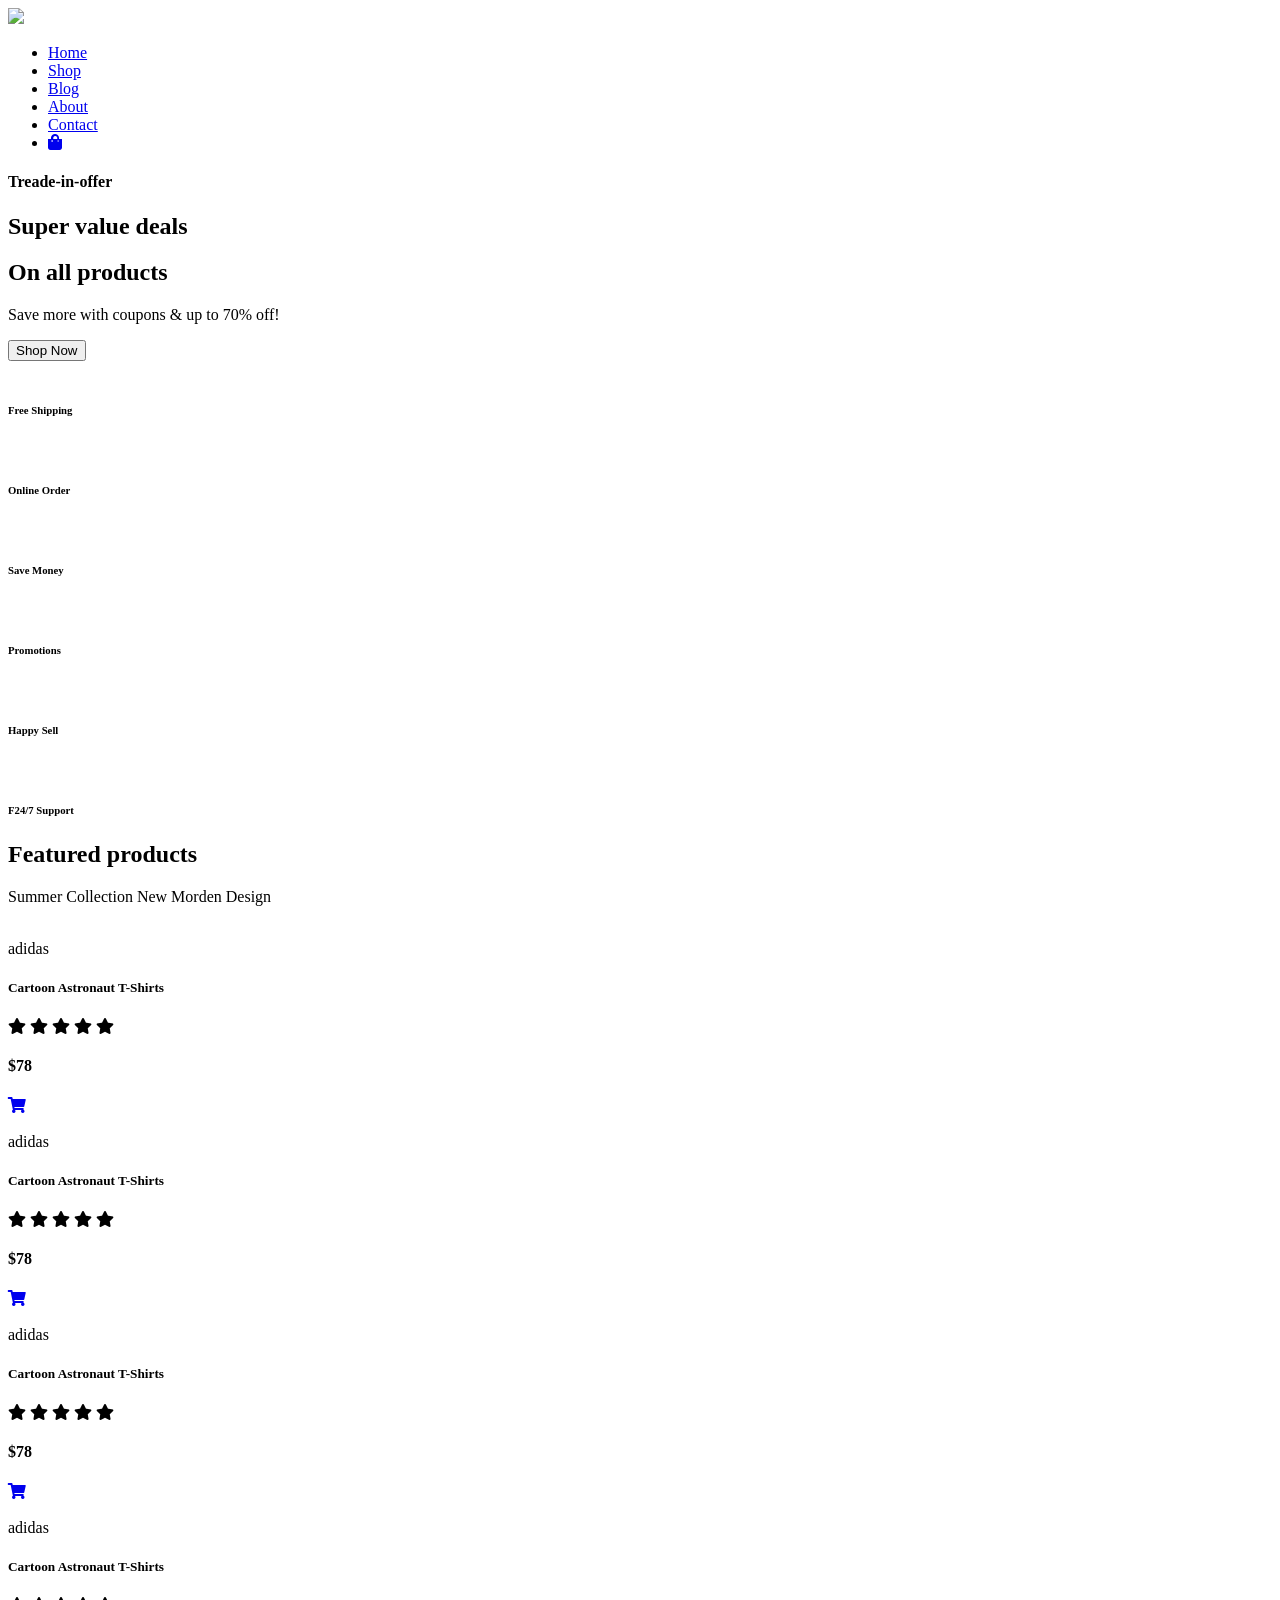
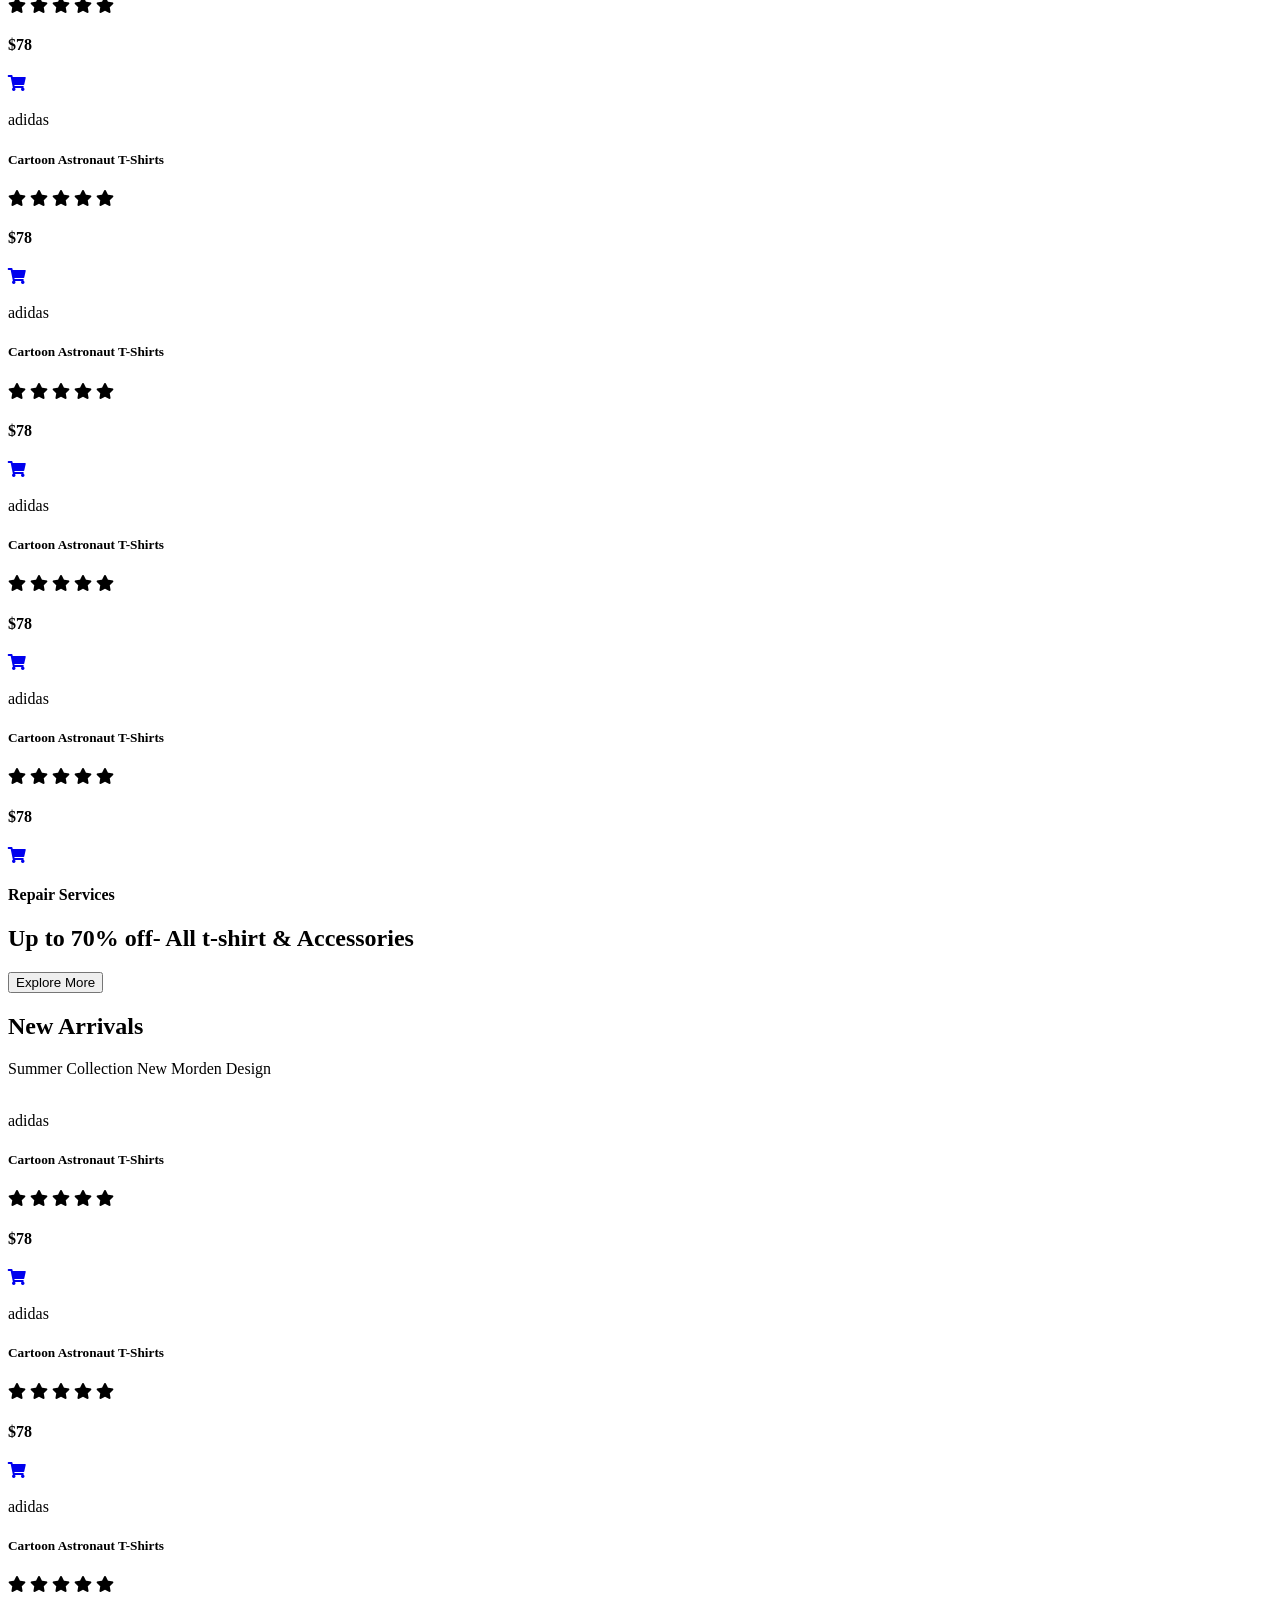
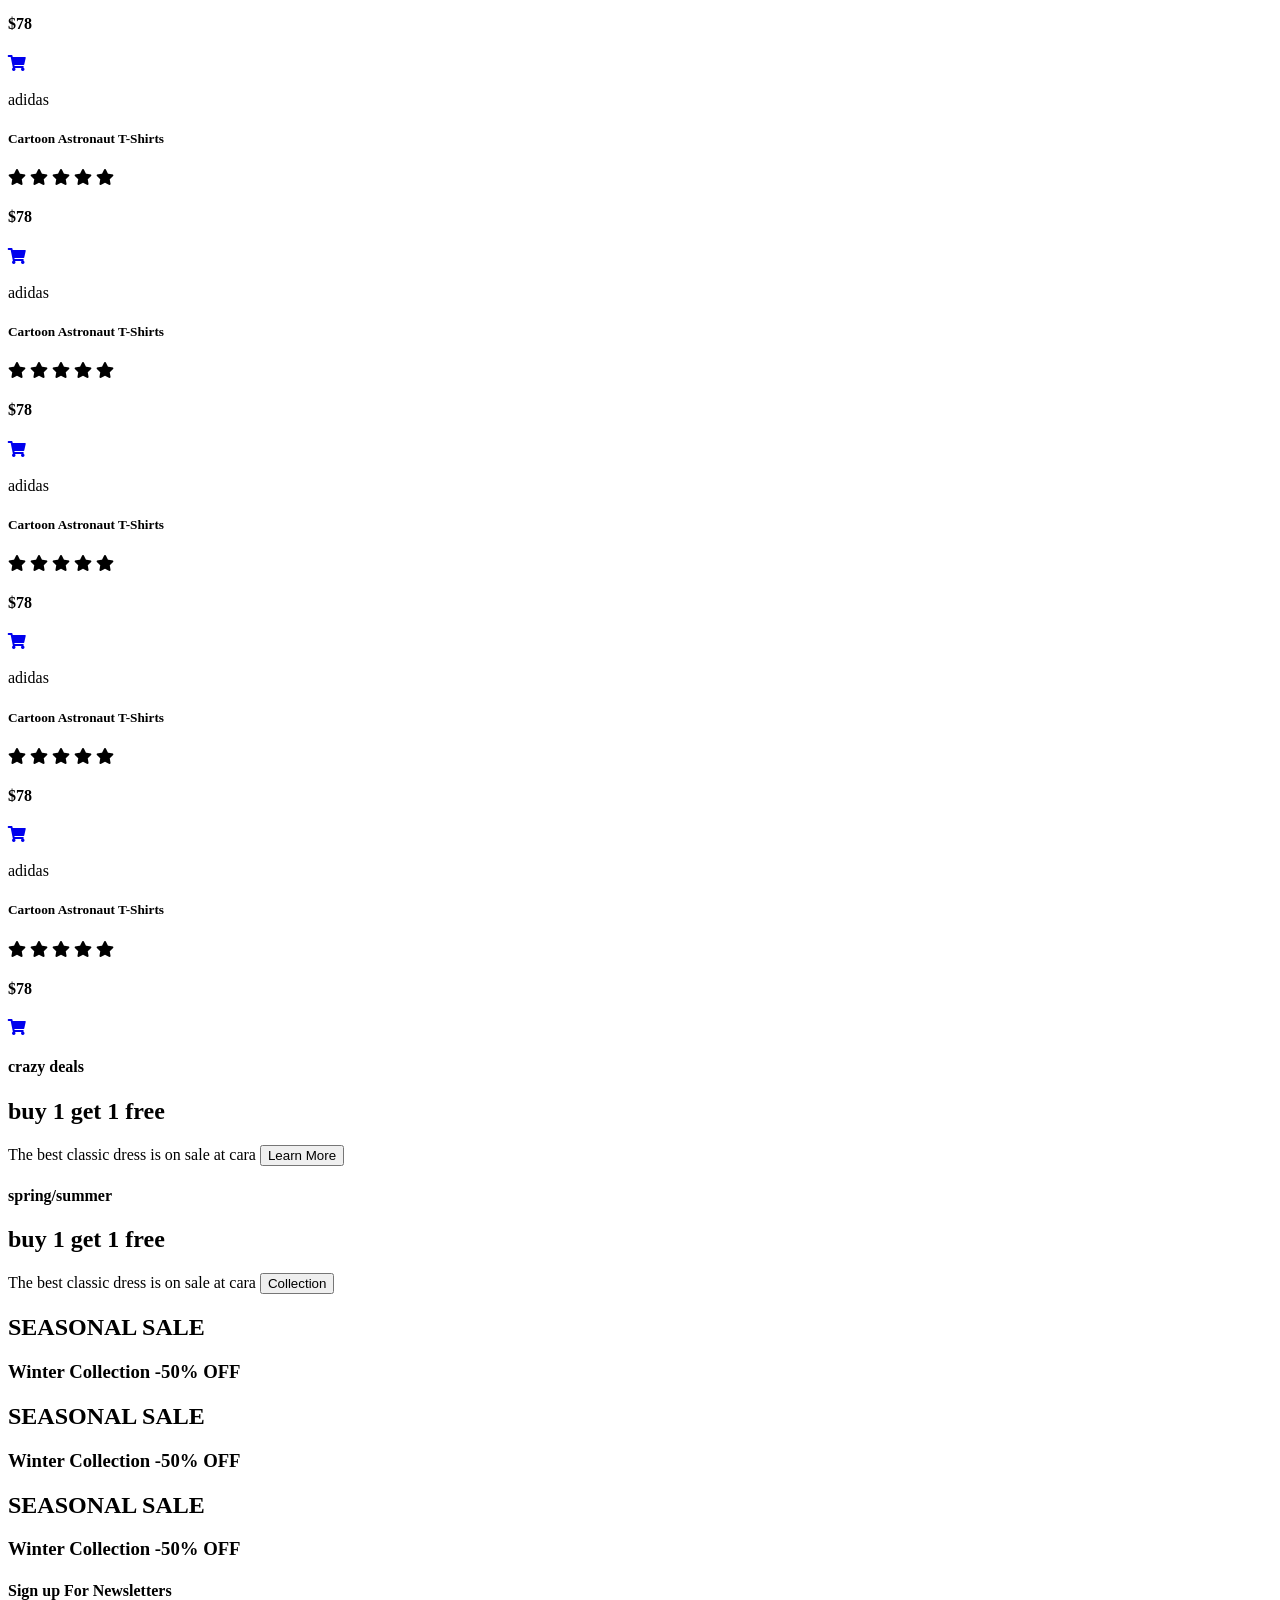
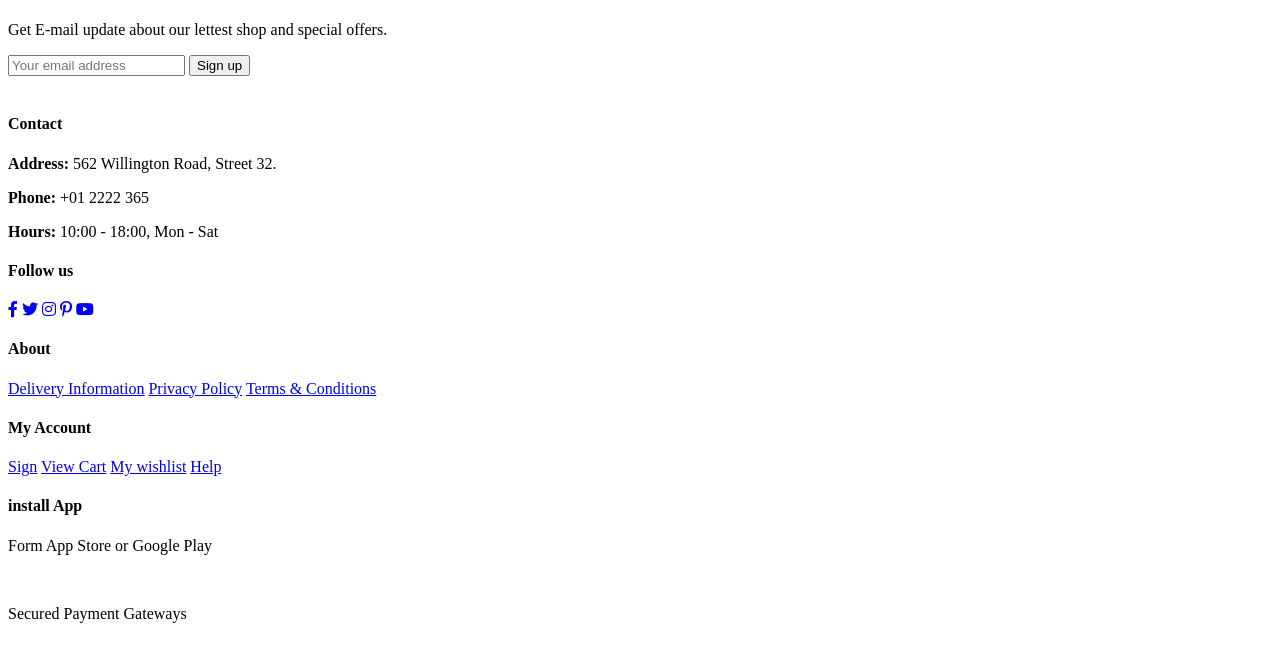
==== index.html @ d1a88b4b "Add index page" ====
<!DOCTYPE html>
<html lang="en">

<head>
    <meta charset="UTF-8">
    <meta name="viewport" content="width=device-width, initial-scale=1.0">
    <title>Cara_ecommerce_website</title>
    <link rel="stylesheet" href="style.css">
    <link rel="stylesheet" href="https://cdnjs.cloudflare.com/ajax/libs/font-awesome/5.15.4/css/all.min.css">
</head>

<body>

    <section id="header">
        <a href="#"><img src="img/logo.png" class="logo"></a>
        <div>
            <ul id="navbar">
                <li><a class="active" href="index.html">Home</a></li>
                <li><a href="shop.html">Shop</a></li>
                <li><a href="blog.html">Blog</a></li>
                <li><a href="about.html">About</a></li>
                <li><a href="contact.html">Contact</a></li>
                <li><a href="cart.html"><i class="fas fa-shopping-bag"></i></a></li>
            </ul>
        </div>
    </section>
    <section id="hero">
        <h4>Treade-in-offer</h4>
        <h2>Super value deals</h2>
        <h1>On all products</h1>
        <p>Save more with coupons & up to 70% off!</p>
        <button>Shop Now</button>
    </section>
    <section id="feature" class="section-p1">
        <div class="fe-box">
            <img src="img/features/f1.png" alt="">
            <h6>Free Shipping</h6>
        </div>
        <div class="fe-box">
            <img src="img/features/f2.png" alt="">
            <h6>Online Order</h6>
        </div>
        <div class="fe-box">
            <img src="img/features/f3.png" alt="">
            <h6>Save Money</h6>
        </div>
        <div class="fe-box">
            <img src="img/features/f4.png" alt="">
            <h6>Promotions</h6>
        </div>
        <div class="fe-box">
            <img src="img/features/f5.png" alt="">
            <h6>Happy Sell</h6>
        </div>
        <div class="fe-box">
            <img src="img/features/f6.png" alt="">
            <h6>F24/7 Support</h6>
        </div>
    </section>
    <section id="product1" class="section-p1">
        <h2>Featured products</h2>
        <p>Summer Collection New Morden Design</p>
        <div class="pro-container">
            <div class="pro">
                <img src="img/products/f1.jpg" alt="">
                <div class="des">
                    <span>adidas</span>
                    <h5>Cartoon Astronaut T-Shirts</h5>
                    <div class="star">
                        <i class="fas fa-star"></i>
                        <i class="fas fa-star"></i>
                        <i class="fas fa-star"></i>
                        <i class="fas fa-star"></i>
                        <i class="fas fa-star"></i>
                    </div>
                    <h4>$78</h4>
                </div>
                <a href="#"><i class="fas fa-shopping-cart cart"></i></a>
            </div>
            <div class="pro">
                <img src="img/products/f2.jpg" alt="">
                <div class="des">
                    <span>adidas</span>
                    <h5>Cartoon Astronaut T-Shirts</h5>
                    <div class="star">
                        <i class="fas fa-star"></i>
                        <i class="fas fa-star"></i>
                        <i class="fas fa-star"></i>
                        <i class="fas fa-star"></i>
                        <i class="fas fa-star"></i>
                    </div>
                    <h4>$78</h4>
                </div>
                <a href="#"><i class="fas fa-shopping-cart cart"></i></a>
            </div>
            <div class="pro">
                <img src="img/products/f3.jpg" alt="">
                <div class="des">
                    <span>adidas</span>
                    <h5>Cartoon Astronaut T-Shirts</h5>
                    <div class="star">
                        <i class="fas fa-star"></i>
                        <i class="fas fa-star"></i>
                        <i class="fas fa-star"></i>
                        <i class="fas fa-star"></i>
                        <i class="fas fa-star"></i>
                    </div>
                    <h4>$78</h4>
                </div>
                <a href="#"><i class="fas fa-shopping-cart cart"></i></a>
            </div>
            <div class="pro">
                <img src="img/products/f4.jpg" alt="">
                <div class="des">
                    <span>adidas</span>
                    <h5>Cartoon Astronaut T-Shirts</h5>
                    <div class="star">
                        <i class="fas fa-star"></i>
                        <i class="fas fa-star"></i>
                        <i class="fas fa-star"></i>
                        <i class="fas fa-star"></i>
                        <i class="fas fa-star"></i>
                    </div>
                    <h4>$78</h4>
                </div>
                <a href="#"><i class="fas fa-shopping-cart cart"></i></a>
            </div>
            <div class="pro">
                <img src="img/products/f5.jpg" alt="">
                <div class="des">
                    <span>adidas</span>
                    <h5>Cartoon Astronaut T-Shirts</h5>
                    <div class="star">
                        <i class="fas fa-star"></i>
                        <i class="fas fa-star"></i>
                        <i class="fas fa-star"></i>
                        <i class="fas fa-star"></i>
                        <i class="fas fa-star"></i>
                    </div>
                    <h4>$78</h4>
                </div>
                <a href="#"><i class="fas fa-shopping-cart cart"></i></a>
            </div>
            <div class="pro">
                <img src="img/products/f6.jpg" alt="">
                <div class="des">
                    <span>adidas</span>
                    <h5>Cartoon Astronaut T-Shirts</h5>
                    <div class="star">
                        <i class="fas fa-star"></i>
                        <i class="fas fa-star"></i>
                        <i class="fas fa-star"></i>
                        <i class="fas fa-star"></i>
                        <i class="fas fa-star"></i>
                    </div>
                    <h4>$78</h4>
                </div>
                <a href="#"><i class="fas fa-shopping-cart cart"></i></a>
            </div>
            <div class="pro">
                <img src="img/products/f7.jpg" alt="">
                <div class="des">
                    <span>adidas</span>
                    <h5>Cartoon Astronaut T-Shirts</h5>
                    <div class="star">
                        <i class="fas fa-star"></i>
                        <i class="fas fa-star"></i>
                        <i class="fas fa-star"></i>
                        <i class="fas fa-star"></i>
                        <i class="fas fa-star"></i>
                    </div>
                    <h4>$78</h4>
                </div>
                <a href="#"><i class="fas fa-shopping-cart cart"></i></a>
            </div>
            <div class="pro">
                <img src="img/products/f8.jpg" alt="">
                <div class="des">
                    <span>adidas</span>
                    <h5>Cartoon Astronaut T-Shirts</h5>
                    <div class="star">
                        <i class="fas fa-star"></i>
                        <i class="fas fa-star"></i>
                        <i class="fas fa-star"></i>
                        <i class="fas fa-star"></i>
                        <i class="fas fa-star"></i>
                    </div>
                    <h4>$78</h4>
                </div>
                <a href="#"><i class="fas fa-shopping-cart cart"></i></a>
            </div>
        </div>
    </section>
    <section id="cta" class="section-m1">
        <h4>Repair Services</h4>
        <h2>Up to <span>70% off</span>- All t-shirt & Accessories</h2>
        <button class="normal">Explore More</button>
    </section>
    <section id="product1" class="section-p1">
        <h2>New Arrivals</h2>
        <p>Summer Collection New Morden Design</p>
        <div class="pro-container">
            <div class="pro">
                <img src="img/products/n1.jpg" alt="">
                <div class="des">
                    <span>adidas</span>
                    <h5>Cartoon Astronaut T-Shirts</h5>
                    <div class="star">
                        <i class="fas fa-star"></i>
                        <i class="fas fa-star"></i>
                        <i class="fas fa-star"></i>
                        <i class="fas fa-star"></i>
                        <i class="fas fa-star"></i>
                    </div>
                    <h4>$78</h4>
                </div>
                <a href="#"><i class="fas fa-shopping-cart cart"></i></a>
            </div>
            <div class="pro">
                <img src="img/products/n2.jpg" alt="">
                <div class="des">
                    <span>adidas</span>
                    <h5>Cartoon Astronaut T-Shirts</h5>
                    <div class="star">
                        <i class="fas fa-star"></i>
                        <i class="fas fa-star"></i>
                        <i class="fas fa-star"></i>
                        <i class="fas fa-star"></i>
                        <i class="fas fa-star"></i>
                    </div>
                    <h4>$78</h4>
                </div>
                <a href="#"><i class="fas fa-shopping-cart cart"></i></a>
            </div>
            <div class="pro">
                <img src="img/products/n3.jpg" alt="">
                <div class="des">
                    <span>adidas</span>
                    <h5>Cartoon Astronaut T-Shirts</h5>
                    <div class="star">
                        <i class="fas fa-star"></i>
                        <i class="fas fa-star"></i>
                        <i class="fas fa-star"></i>
                        <i class="fas fa-star"></i>
                        <i class="fas fa-star"></i>
                    </div>
                    <h4>$78</h4>
                </div>
                <a href="#"><i class="fas fa-shopping-cart cart"></i></a>
            </div>
            <div class="pro">
                <img src="img/products/n4.jpg" alt="">
                <div class="des">
                    <span>adidas</span>
                    <h5>Cartoon Astronaut T-Shirts</h5>
                    <div class="star">
                        <i class="fas fa-star"></i>
                        <i class="fas fa-star"></i>
                        <i class="fas fa-star"></i>
                        <i class="fas fa-star"></i>
                        <i class="fas fa-star"></i>
                    </div>
                    <h4>$78</h4>
                </div>
                <a href="#"><i class="fas fa-shopping-cart cart"></i></a>
            </div>
            <div class="pro">
                <img src="img/products/n5.jpg" alt="">
                <div class="des">
                    <span>adidas</span>
                    <h5>Cartoon Astronaut T-Shirts</h5>
                    <div class="star">
                        <i class="fas fa-star"></i>
                        <i class="fas fa-star"></i>
                        <i class="fas fa-star"></i>
                        <i class="fas fa-star"></i>
                        <i class="fas fa-star"></i>
                    </div>
                    <h4>$78</h4>
                </div>
                <a href="#"><i class="fas fa-shopping-cart cart"></i></a>
            </div>
            <div class="pro">
                <img src="img/products/n6.jpg" alt="">
                <div class="des">
                    <span>adidas</span>
                    <h5>Cartoon Astronaut T-Shirts</h5>
                    <div class="star">
                        <i class="fas fa-star"></i>
                        <i class="fas fa-star"></i>
                        <i class="fas fa-star"></i>
                        <i class="fas fa-star"></i>
                        <i class="fas fa-star"></i>
                    </div>
                    <h4>$78</h4>
                </div>
                <a href="#"><i class="fas fa-shopping-cart cart"></i></a>
            </div>
            <div class="pro">
                <img src="img/products/n7.jpg" alt="">
                <div class="des">
                    <span>adidas</span>
                    <h5>Cartoon Astronaut T-Shirts</h5>
                    <div class="star">
                        <i class="fas fa-star"></i>
                        <i class="fas fa-star"></i>
                        <i class="fas fa-star"></i>
                        <i class="fas fa-star"></i>
                        <i class="fas fa-star"></i>
                    </div>
                    <h4>$78</h4>
                </div>
                <a href="#"><i class="fas fa-shopping-cart cart"></i></a>
            </div>
            <div class="pro">
                <img src="img/products/n8.jpg" alt="">
                <div class="des">
                    <span>adidas</span>
                    <h5>Cartoon Astronaut T-Shirts</h5>
                    <div class="star">
                        <i class="fas fa-star"></i>
                        <i class="fas fa-star"></i>
                        <i class="fas fa-star"></i>
                        <i class="fas fa-star"></i>
                        <i class="fas fa-star"></i>
                    </div>
                    <h4>$78</h4>
                </div>
                <a href="#"><i class="fas fa-shopping-cart cart"></i></a>
            </div>
        </div>
    </section>

    <section id="sm-banner" class="section-p1">
        <div class="banner-box">
            <h4>crazy deals</h4>
            <h2>buy 1 get 1 free</h2>
            <span>The best classic dress is on sale at cara</span>
            <button class="white">Learn More</button>
        </div>
        <div class="banner-box banner-box2">
            <h4>spring/summer</h4>
            <h2>buy 1 get 1 free</h2>
            <span>The best classic dress is on sale at cara</span>
            <button class="white">Collection</button>
        </div>
    </section>
    <section id="banner3">
        <div class="banner-box">
            <h2>SEASONAL SALE</h2>
            <h3>Winter Collection -50% OFF</h3>
        </div>
        <div class="banner-box banner-box2">
            <h2>SEASONAL SALE</h2>
            <h3>Winter Collection -50% OFF</h3>
        </div>
        <div class="banner-box banner-box3">
            <h2>SEASONAL SALE</h2>
            <h3>Winter Collection -50% OFF</h3>
        </div>
    </section>

    <section id="newsletter" class="section-p1 section-m1">
        <div class="newstext">
            <h4>Sign up For Newsletters</h4>
            <p>Get E-mail update about our lettest shop and <span>special offers.</span></p>
        </div>
        <div class="from">
            <input type="text" placeholder="Your email address">
            <button class="normal">Sign up</button>
        </div>
    </section>

    <footer class="section-p1">
        <div class="col">
            <img src="img/logo.png" alt="">
            <h4>Contact</h4>
            <p><strong>Address: </strong>562 Willington Road, Street 32.</p>
            <p><strong>Phone: </strong>+01 2222 365</p>
            <p><strong>Hours: </strong>10:00 - 18:00, Mon - Sat</p>
            <div class="follow">
                <h4>Follow us</h4>
                <div class="icon">
                    <a href="#"><i class="fab fa-facebook-f"></i></a>
                    <a href="#"><i class="fab fa-twitter"></i></a>
                    <a href="#"><i class="fab fa-instagram"></i></a>
                    <a href="#"><i class="fab fa-pinterest-p"></i></a>
                    <a href="#"><i class="fab fa-youtube"></i></a>
                </div>
            </div>
        </div>
        <div class="col">
            <h4>About</h4>
            <a href="#">Delivery Information</a>
            <a href="#">Privacy Policy</a>
            <a href="#">Terms & Conditions</a>
        </div>
        <div class="col">
            <h4>My Account</h4>
            <a href="#">Sign</a>
            <a href="#">View Cart</a>
            <a href="#">My wishlist</a>
            <a href="#">Help</a>
        </div>
        <div class="col install">
            <h4>install App</h4>
            <p>Form App Store or Google Play</p>
            <div class="row">
                <img src="img/pay/app.jpg" alt="">
                <img src="img/pay/play.jpg" alt="">
                <div>
                    <p>
                        Secured Payment Gateways
                    </p>
                    <img src="img/pay/pay.png" alt="">
                </div>
            </div>
        </div>
    </footer>

    <script src="script.js"></script>
</body>

</html>
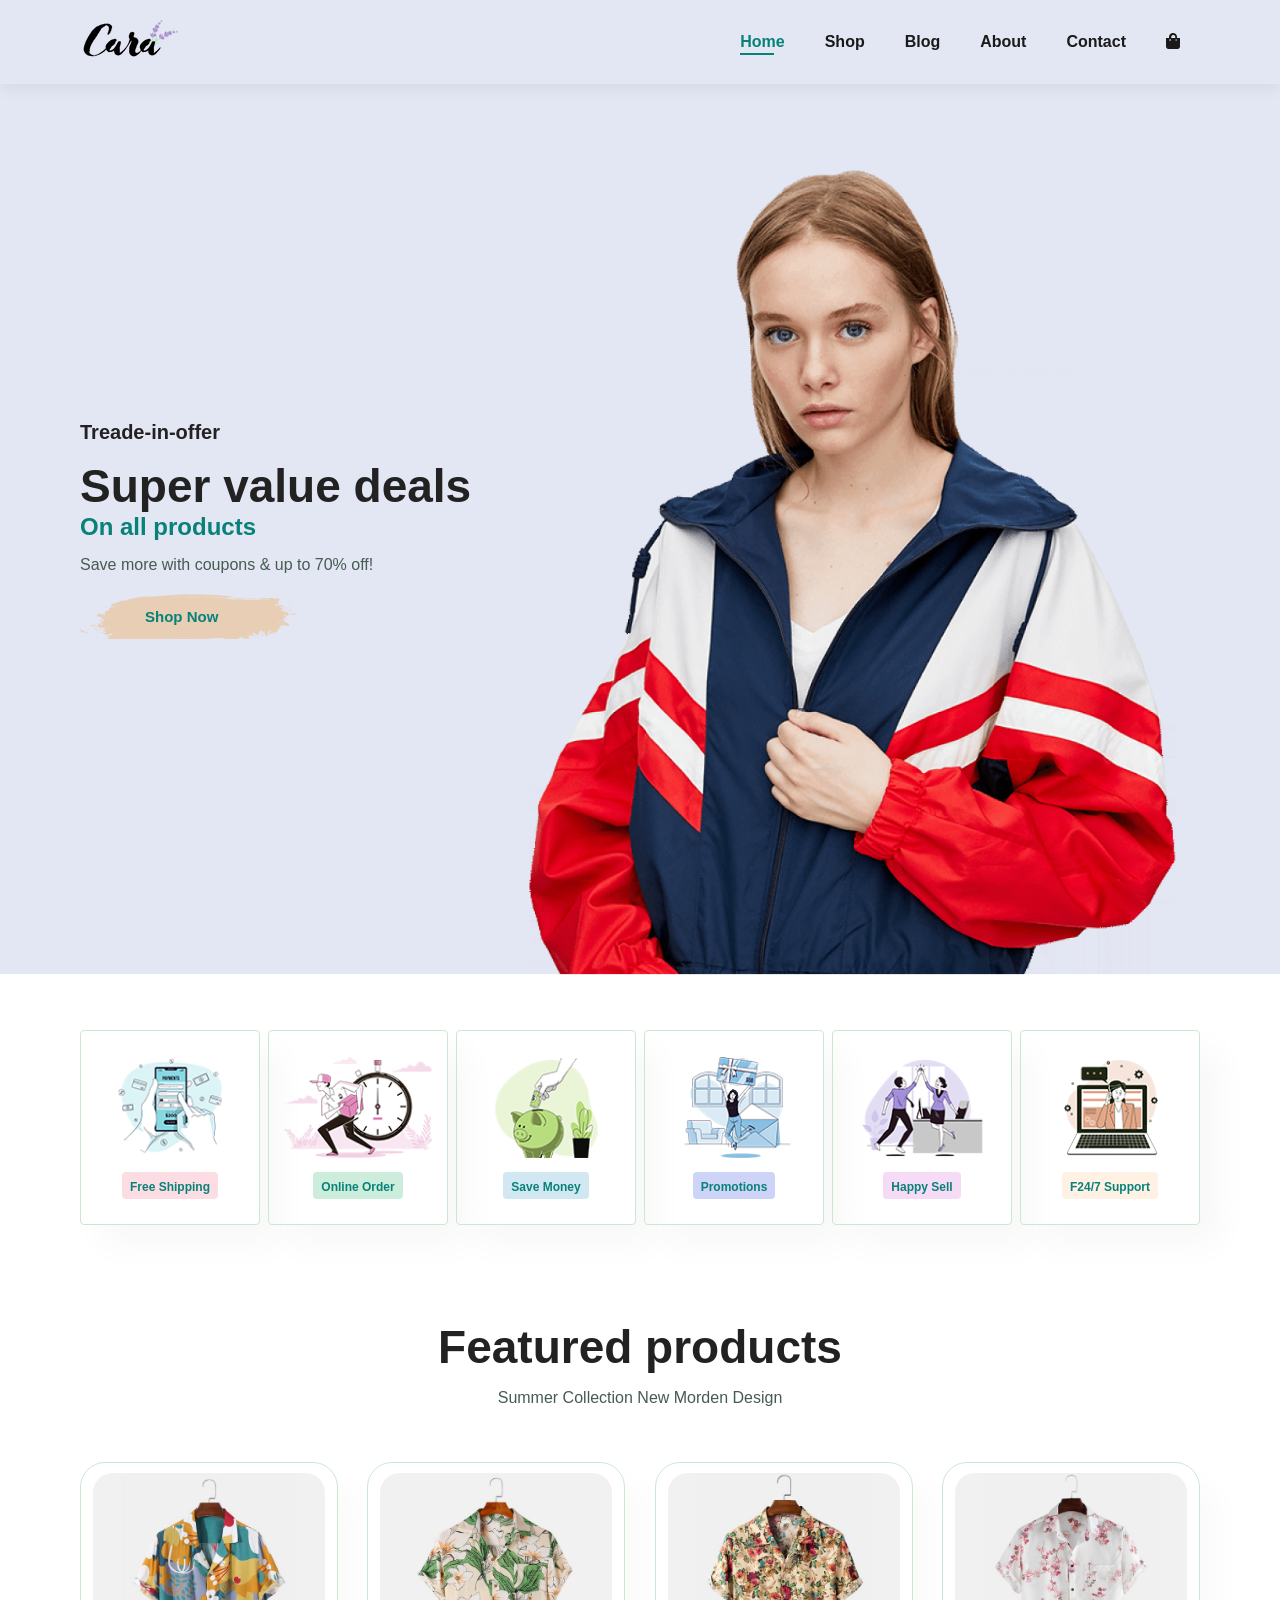
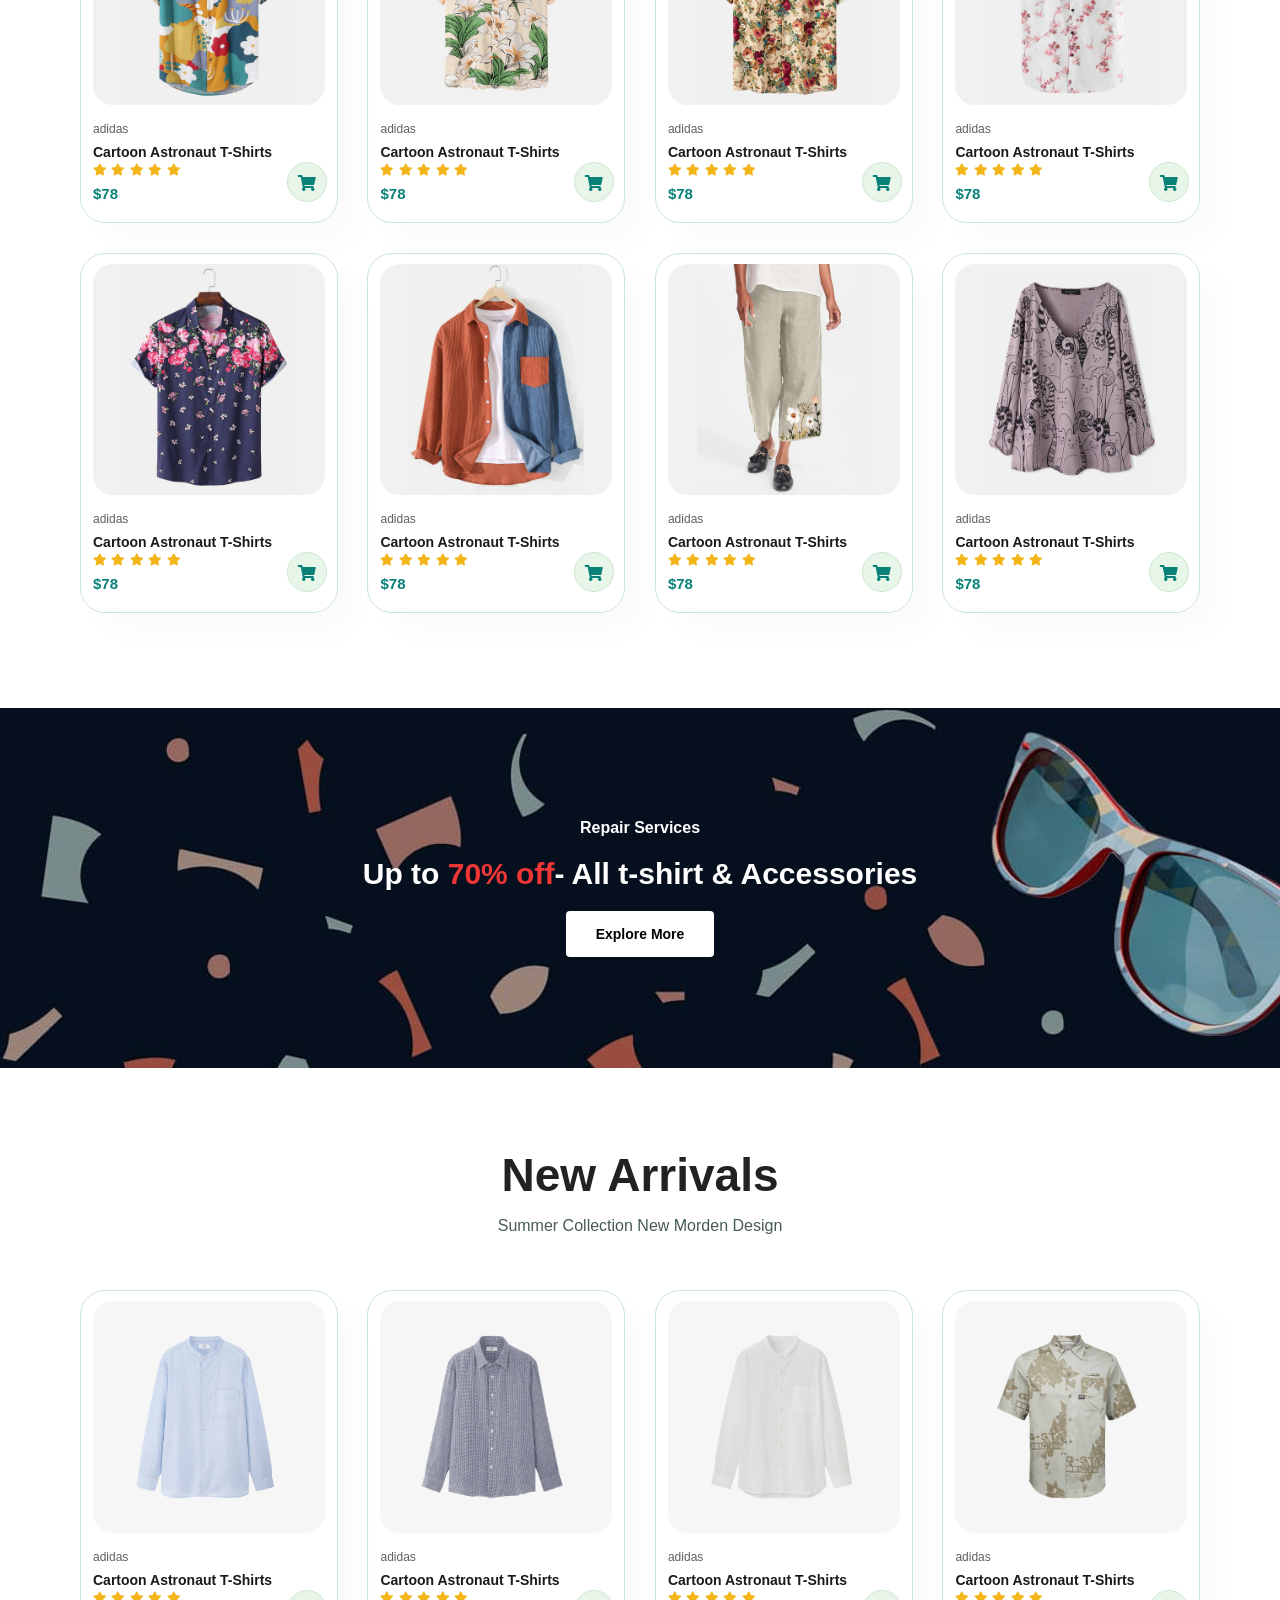
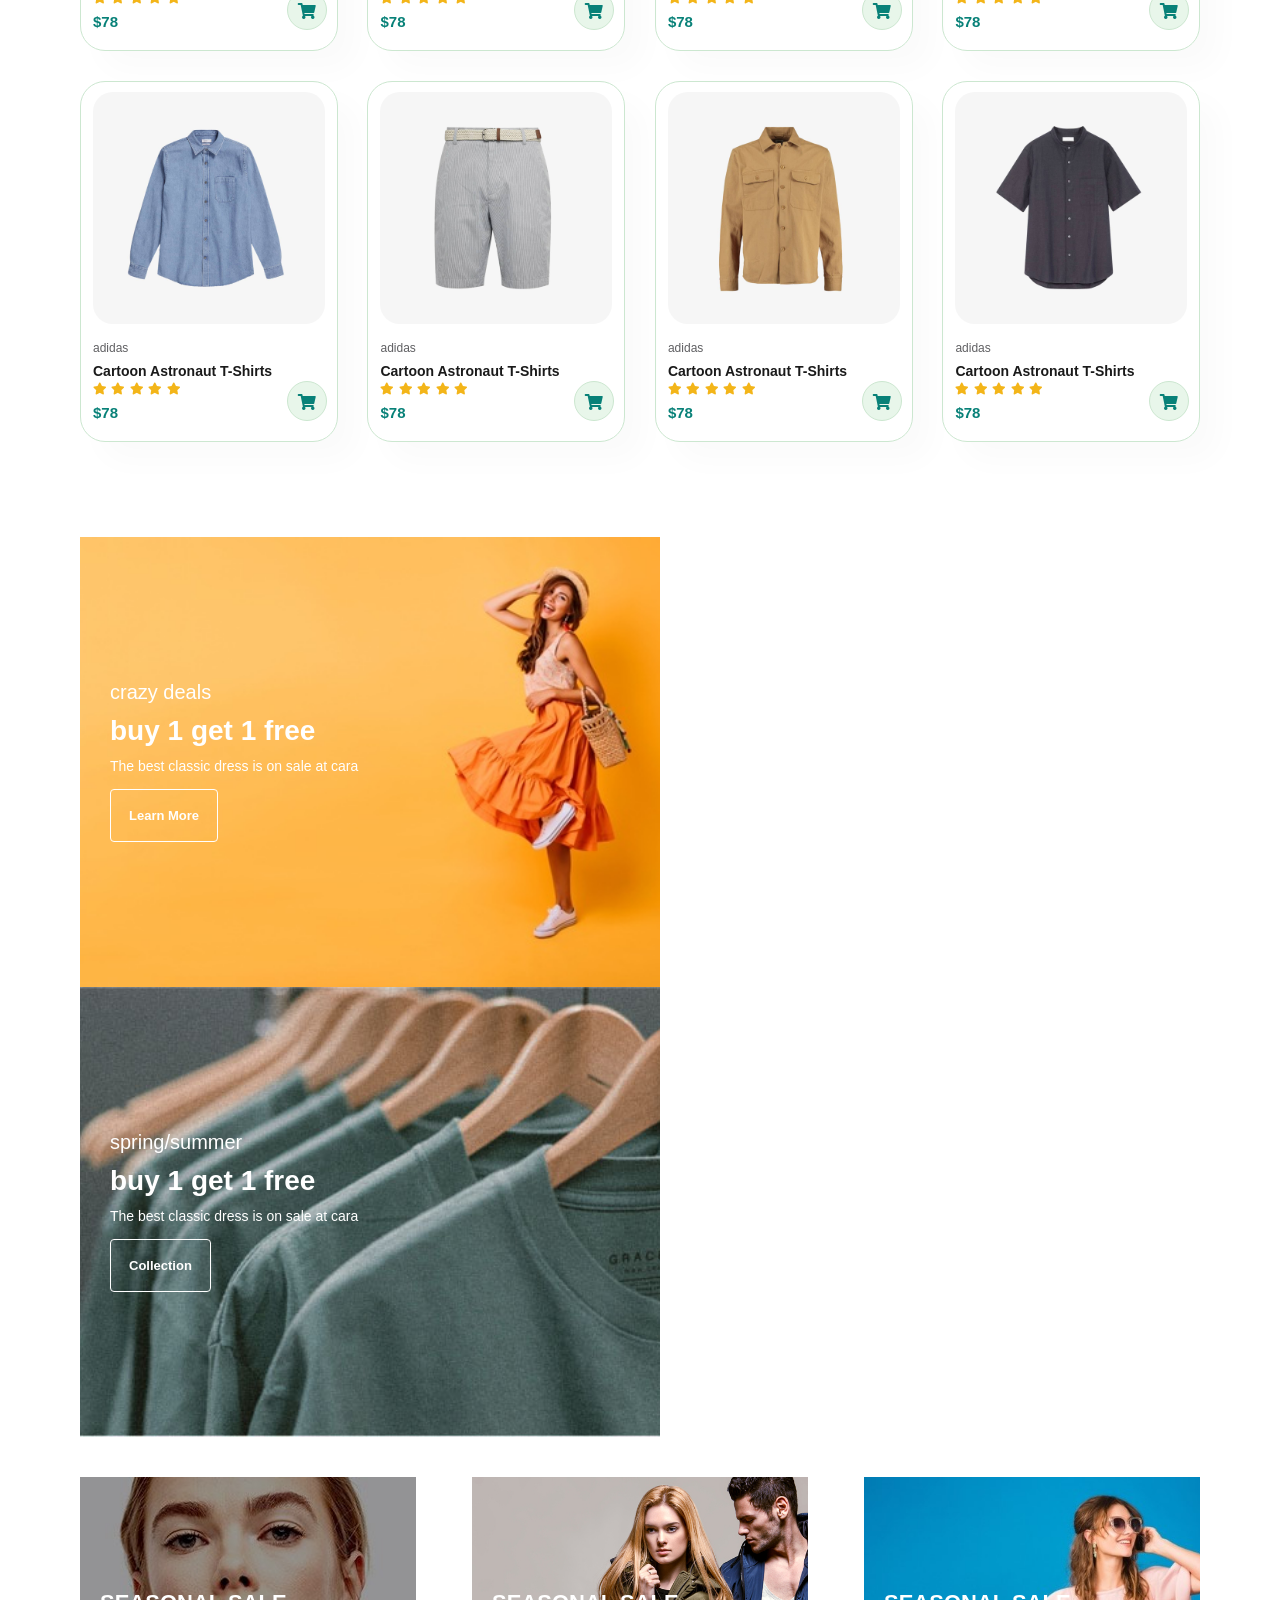
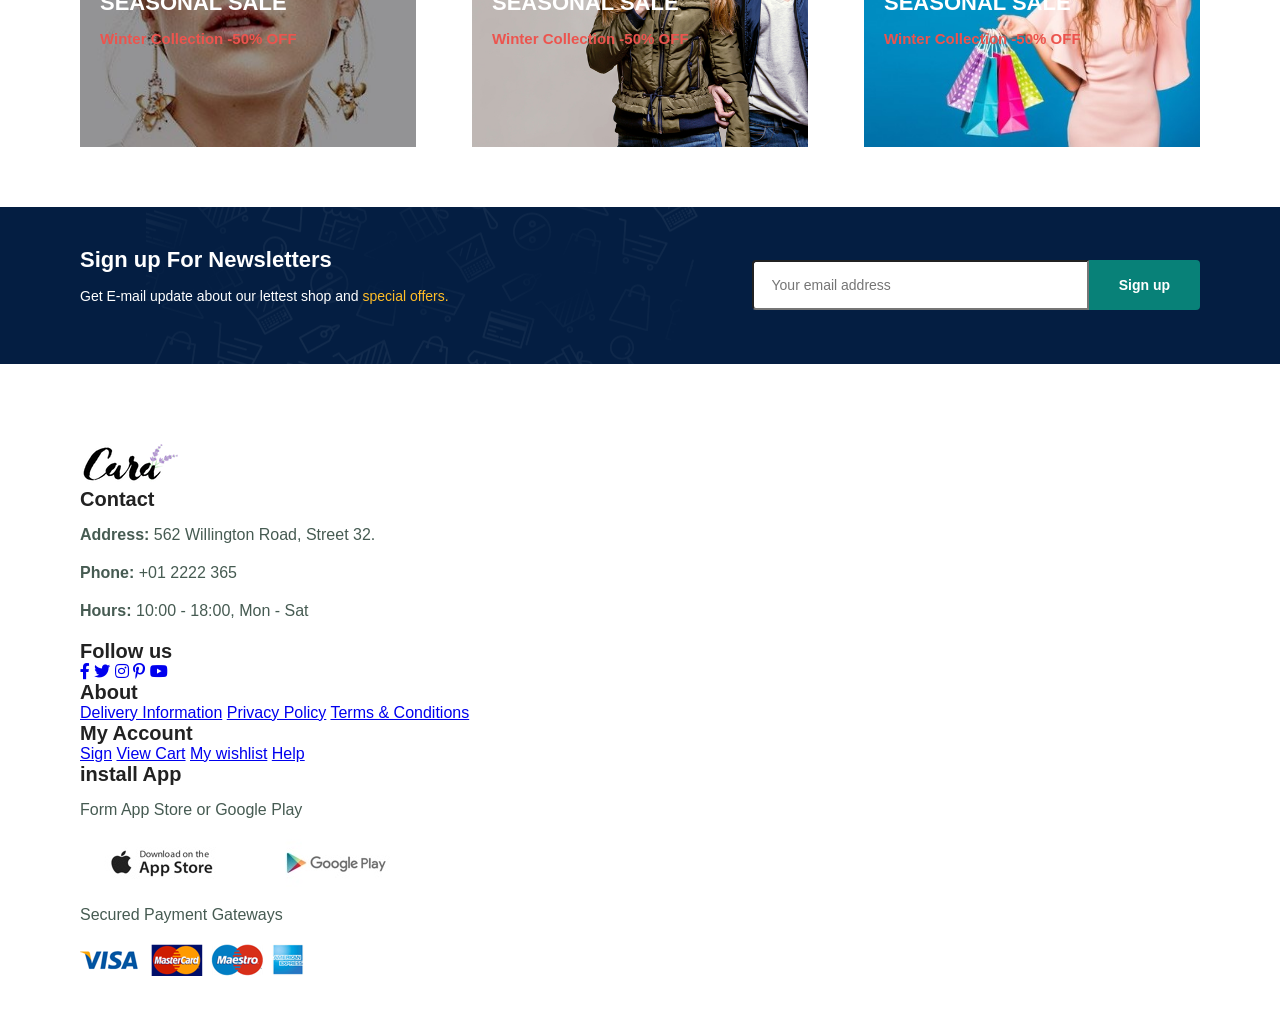
==== commit ce3660ed: "first commit" ====
--- a/index.html
+++ b/index.html
@@ -416,7 +416,7 @@
                 </div>
             </div>
         </div>
-    </footer>
+    </footer>    
 
     <script src="script.js"></script>
 </body>
--- a/style.css
+++ b/style.css
@@ -0,0 +1,474 @@
+* {
+    margin: 0;
+    padding: 0;
+    box-sizing: border-box;
+    font-family: 'Spartan', sans-serif;
+}
+
+html,
+body {
+    width: 100%;
+    height: 100%;
+}
+
+h2 {
+    font-size: 46px;
+    line-height: 54px;
+    color: #222;
+}
+
+h4 {
+    font-size: 20px;
+    color: #222;
+}
+
+h6 {
+    font-weight: 700;
+    font-size: 12px;
+}
+
+p {
+    font-size: 16px;
+    color: #465b52;
+    margin: 15px 0 20px 0;
+}
+
+.section-p1 {
+    padding: 40px 80px;
+}
+
+.section-m1 {
+    margin: 40px 0;
+}
+
+button.normal {
+    font-size: 14px;
+    font-weight: 600;
+    padding: 15px 30px;
+    color: #000;
+    background-color: #fff;
+    border-radius: 4px;
+    cursor: pointer;
+    border: none;
+    outline: none;
+    transition: 0.2s;
+}
+
+button.white {
+    font-size: 13px;
+    font-weight: 600;
+    padding: 18px 18px;
+    color: #fff;
+    background-color: transparent;
+    border-radius: 4px;
+    cursor: pointer;
+    border: 1px solid #fff;
+    outline: none;
+    transition: 0.2s;
+}
+
+/* Header Start */
+#header {
+    display: flex;
+    align-items: center;
+    justify-content: space-between;
+    padding: 20px 80px;
+    background: #e3e6f3;
+    box-shadow: 0 5px 15px rgba(0, 0, 0, 0.06);
+    z-index: 999;
+    position: sticky;
+    top: 0;
+    left: 0;
+}
+
+#navbar {
+    display: flex;
+    align-items: center;
+    justify-content: center;
+}
+
+#navbar li {
+    list-style: none;
+    padding: 0 20px;
+    position: relative;
+}
+
+#navbar li a {
+    text-decoration: none;
+    font-size: 16px;
+    font-weight: 600;
+    color: #1a1a1a;
+    transition: 0.3s ease;
+}
+
+#navbar li a:hover,
+#navbar li a.active {
+    color: #088178;
+}
+
+#navbar li a.active::after,
+#navbar li a:hover::after {
+    content: "";
+    width: 40%;
+    height: 2px;
+    background: #088178;
+    position: absolute;
+    bottom: -4px;
+    left: 20px;
+}
+
+/* Home page */
+#hero {
+    background-image: url(img/hero4.png);
+    height: 99vh;
+    width: 100%;
+    background-size: cover;
+    background-position: top 25% right 0;
+    padding: 0 80px;
+    display: flex;
+    flex-direction: column;
+    align-items: flex-start;
+    justify-content: center;
+}
+
+#hero h4 {
+    padding-bottom: 15px;
+}
+
+#hero h1 {
+    color: #088178;
+}
+
+#hero button {
+    background-image: url("img/button.png");
+    background-color: transparent;
+    color: #088178;
+    border: 0;
+    padding: 14px 80px 14px 65px;
+    background-repeat: no-repeat;
+    cursor: pointer;
+    font-weight: 700;
+    font-size: 15px;
+}
+
+#feature .fe-box {
+    width: 180px;
+    text-align: center;
+    padding: 25px 15px;
+    box-shadow: 20px 20px 34px rgba(0, 0, 0, 0.03);
+    border: 1px solid #cce7d0;
+    border-radius: 4px;
+    margin: 15px 0;
+}
+
+#feature .fe-box:hover {
+    box-shadow: 10px 10px 54px rgba(70, 62, 221, 0.1);
+}
+
+#feature {
+    display: flex;
+    align-items: center;
+    justify-content: space-between;
+}
+
+#feature .fe-box img {
+    width: 100%;
+    margin-bottom: 10px;
+}
+
+#feature .fe-box h6 {
+    display: inline-block;
+    padding: 9px 8px 6px 8px;
+    line-height: 1;
+    border-radius: 4px;
+    color: #088178;
+    background-color: #fddde4;
+}
+
+#feature .fe-box:nth-child(2) h6 {
+    background-color: #cdeddc;
+}
+
+#feature .fe-box:nth-child(3) h6 {
+    background-color: #d1e8f2;
+}
+
+#feature .fe-box:nth-child(4) h6 {
+    background-color: #cdd4f8;
+}
+
+#feature .fe-box:nth-child(5) h6 {
+    background-color: #f6dbf6;
+}
+
+#feature .fe-box:nth-child(6) h6 {
+    background-color: #fff2e5;
+}
+
+/*  */
+#product1 {
+
+    text-align: center;
+}
+
+#product1 .pro-container {
+    display: flex;
+    justify-content: space-between;
+    padding-top: 20px;
+    flex-wrap: wrap;
+}
+
+#product1 .pro {
+    width: 23%;
+    min-width: 250px;
+    border: 1px solid #cce7d0;
+    padding: 10px 12px;
+    border-radius: 25px;
+    cursor: pointer;
+    box-shadow: 20px 20px 30px rgba(0, 0, 0, 0.02);
+    margin: 15px 0;
+    transition: 0.02s ease;
+    position: relative;
+}
+
+#product1 .pro:hover {
+    box-shadow: 20px 20px 30px rgba(0, 0, 0, 0.06);
+    ;
+}
+
+#product1 .pro img {
+    width: 100%;
+    border-radius: 20px;
+}
+
+#product1 .pro .des {
+    text-align: start;
+    padding: 10px 0;
+}
+
+#product1 .pro .des span {
+    color: #606063;
+    font-size: 12px;
+}
+
+#product1 .pro .des h5 {
+    padding-top: 7px;
+    color: #1a1a1a;
+    font-size: 14px;
+}
+
+#product1 .pro .des i {
+    font-size: 12px;
+    color: rgb(243, 181, 25);
+}
+
+#product1 .pro .des h4 {
+    padding-top: 7px;
+    font-size: 15px;
+    font-weight: 700;
+    color: #088178;
+}
+
+#product1 .pro .cart {
+    width: 40px;
+    height: 40px;
+    line-height: 40px;
+    border-radius: 50px;
+    background-color: #e8f6ea;
+    font-width: 500;
+    color: #088178;
+    border: 1px solid #cce7d0;
+    position: absolute;
+    bottom: 20px;
+    right: 10px;
+}
+
+#cta {
+    display: flex;
+    flex-direction: column;
+    align-items: center;
+    justify-content: center;
+    text-align: center;
+    background-image: url("img/banner/b2.jpg");
+    width: 100%;
+    height: 40vh;
+    background-size: cover;
+    background-position: center;
+}
+
+#cta h4 {
+    color: white;
+    font-size: 16px;
+}
+
+#cta h2 {
+    color: white;
+    font-size: 30px;
+    padding: 10px 0;
+}
+
+#cta h2 span {
+    color: #ef3636;
+
+}
+
+#cta button:hover {
+    background-color: #088178;
+    color: white;
+}
+
+#sm-banner {
+    display: flex;
+    align-items: center;
+    justify-content: space-between;
+    flex-wrap: wrap;
+}
+
+#sm-banner .banner-box {
+    display: flex;
+    flex-direction: column;
+    align-items: flex-start;
+    justify-content: center;
+    text-align: center;
+    background-image: url("img/banner/b17.jpg");
+    min-width: 580px;
+    height: 50vh;
+    background-size: cover;
+    background-position: center;
+    padding: 30px;
+}
+
+#sm-banner h4 {
+    color: white;
+    font-size: 20px;
+    font-weight: 300;
+}
+
+#sm-banner h2 {
+    color: white;
+    font-size: 28px;
+    font-weight: 800;
+}
+
+#sm-banner span {
+    color: white;
+    font-size: 14px;
+    font-weight: 500;
+    padding-bottom: 15px;
+}
+
+#sm-banner .banner-box:hover button {
+    background: #088178;
+    border: 1px solid #088178;
+}
+
+#sm-banner .banner-box2 {
+    background-image: url("img/banner/b10.jpg");
+}
+
+#banner3 {
+    display: flex;
+    align-items: center;
+    justify-content: space-between;
+    flex-wrap: wrap;
+    padding: 0 80px;
+}
+
+#banner3 .banner-box {
+    display: flex;
+    flex-direction: column;
+    align-items: flex-start;
+    justify-content: center;
+    text-align: center;
+    background-image: url("img/banner/b7.jpg");
+    min-width: 30%;
+    height: 30vh;
+    background-size: cover;
+    background-position: center;
+    padding: 20px;
+    margin-bottom: 20px;
+}
+
+#banner3 h2 {
+    color: #fff;
+    font-weight: 900;
+    font-size: 22px;
+}
+
+#banner3 h3 {
+    color: #ec544e;
+    font-weight: 800;
+    font-size: 15px;
+}
+
+#banner3 .banner-box2 {
+    background-image: url("img/banner/b4.jpg");
+}
+
+#banner3 .banner-box3 {
+    background-image: url("img/banner/b18.jpg");
+}
+
+#newsletter {
+    display: flex;
+    justify-content: space-between;
+    flex-wrap: wrap;
+    align-items: center;
+    background-image: url(img/banner/b14.png);
+    background-repeat: no-repeat;
+    background-position: 20% 30%;
+    background-color: #041e42;
+}
+
+#newsletter h4 {
+    color: #fff;
+    font-width: 700;
+    font-size: 22px;
+}
+
+#newsletter p {
+    color: #fff;
+    font-width: 600;
+    font-size: 14px;
+}
+
+
+
+#newsletter p span {
+    color: #ffbd27;
+}
+
+#newsletter .from {
+    display: flex;
+    width: 40%;
+}
+
+#newsletter input {
+    height: 3.125rem;
+    padding: 0 1.25em;
+    font-size: 14px;
+    width: 100%;
+    border-radius: 4px;
+    outline: none;
+    border-top-right-radius: 0;
+    border-bottom-right-radius: 0;
+}
+
+#newsletter button {
+    background-color: #088178;
+    color: #fff;
+    white-space: nowrap;
+    border-top-left-radius: 0;
+    border-bottom-left-radius: 0;
+}
+
+
+
+
+/*  */
+
+
+/*  */
+
+
+/*  */
